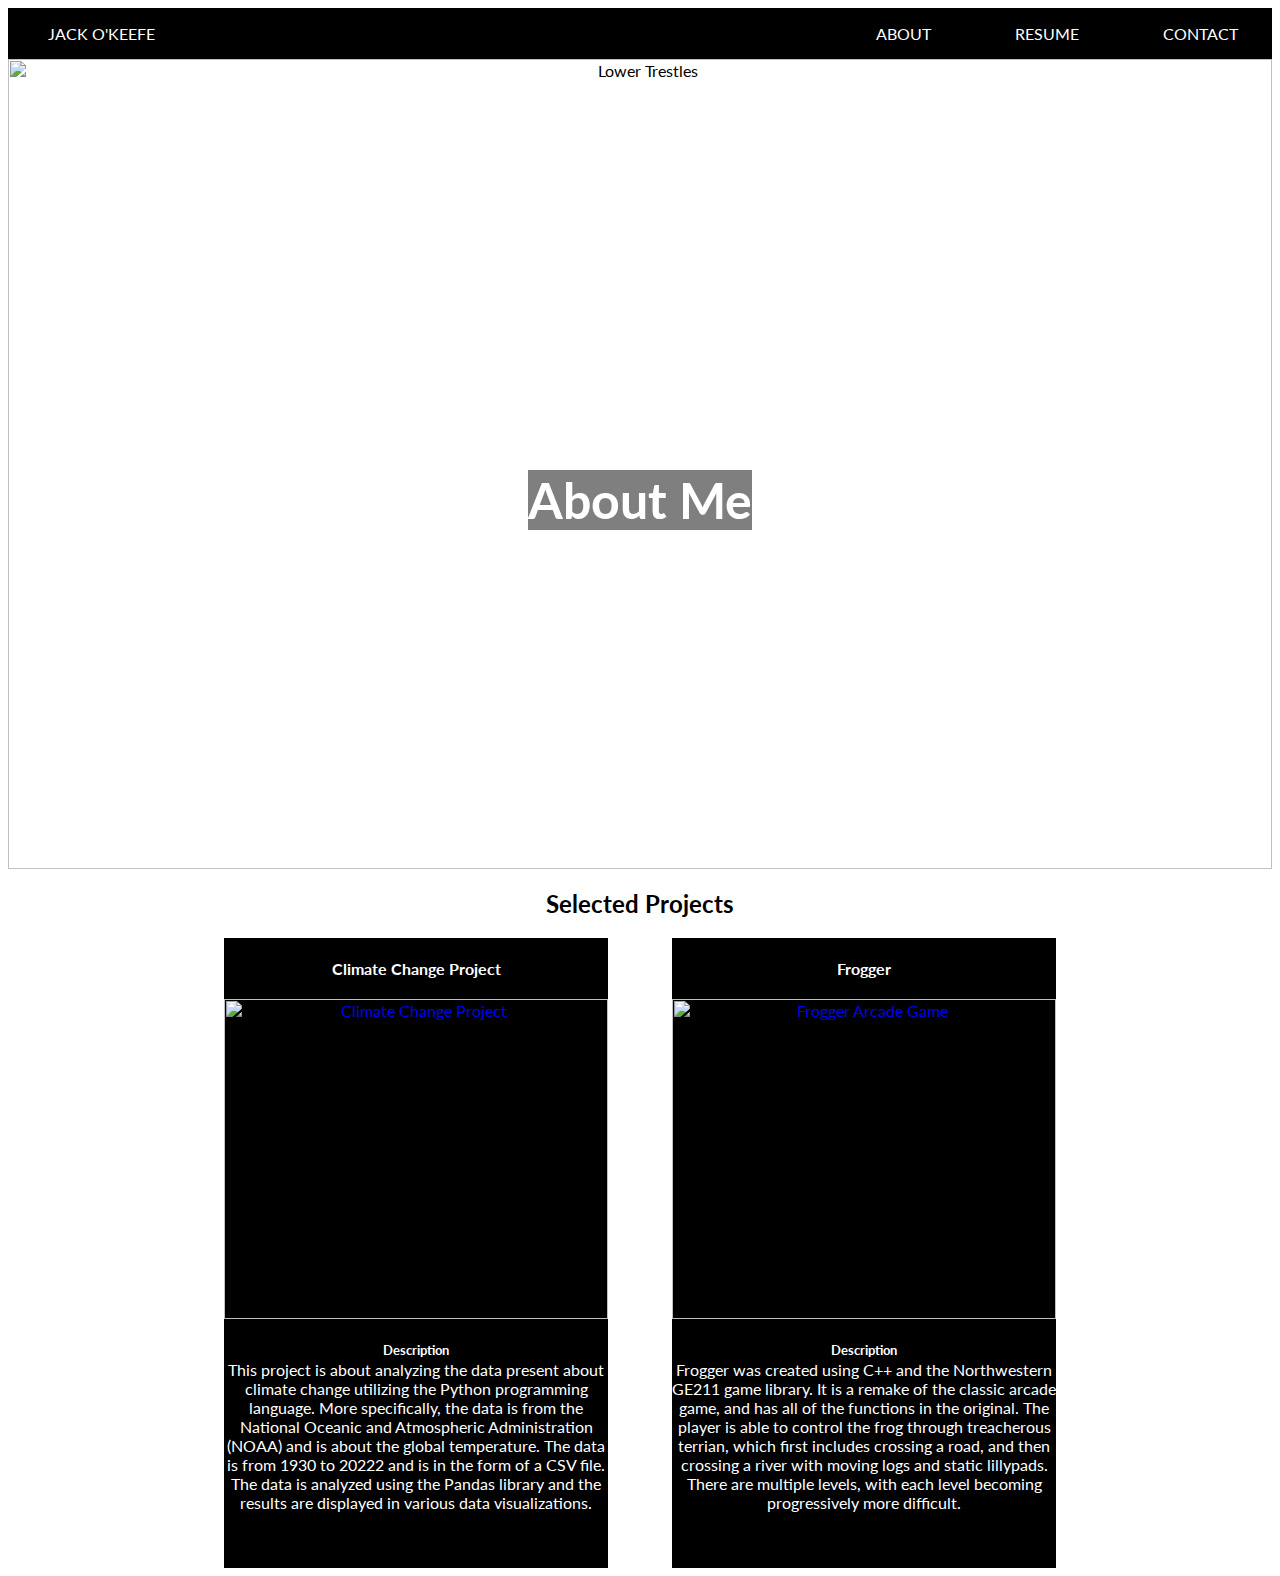
==== index.html @ 25af5c86 "Initial commit" ====
<html lang="en">
    <head>
        <title>Jack O'Keefe</title>
        <meta charset="utf-8">
        <link rel="stylesheet" type="text/css" href="styles.css"/>
        <link href='http://fonts.googleapis.com/css?family=Lato:400,700' rel='stylesheet' type='text/css'>
    </head>
    <body>
        <nav class="navbar">
            <ul><li><a href = "index.html">Jack O'Keefe</a></li></ul>
            <ul>
                <li class="right"><a href = "about.html">About</a></li>
                <li class="right"><a href = "images/resume.pdf">Resume</a></li>
                <li class="right"><a href = "contact.html">Contact</a></li>j
            </ul>
        </nav>
        <div class = "image">
            <img src= images/Lowers.jpeg alt="Lower Trestles">
            <a href = "about.html"><h3>About Me</h3></a>
        </div>
        <div class = "project-header">
            <h2>Selected Projects</h2>
        </div>
            <div class="projects">
                <div class="project">
                    <h4> Climate Change Project </h4>
                    <a href = "https://docs.google.com/presentation/d/1eauvelR5HFO0MG8zgWp990bf1jIyBkOFzMGi9syYFVw/edit?usp=sharing">
                    <img src = images/climate-change.png alt="Climate Change Project">
                    </a>
                    <h5> Description </h5>
                    <p> This project is about analyzing the data present about climate change utilizing the 
                        Python programming language. More specifically, the data is from the National Oceanic and Atmospheric Administration (NOAA) and is 
                        about the global temperature. The data is from 1930 to 20222 and is in the form of a CSV file. The data is analyzed using the Pandas
                        library and the results are displayed in various data visualizations. 
                    </p>
                </div>
                <div class="project">
                    <h4> Frogger </h4>
                    <a href = "https://github.com/jackokeefe11/Frogger-Final-">
                    <img src = images/frogger.png alt="Frogger Arcade Game">
                    </a>
                    <h5> Description </h5>
                    <p> Frogger was created using C++ and the Northwestern GE211 game library. 
                        It is a remake of the classic arcade game, and has all of the functions in the original.
                        The player is able to control the frog through treacherous terrian, which first includes crossing a road, 
                        and then crossing a river with moving logs and static lillypads. There are multiple levels, with each level becoming 
                        progressively more difficult.
                    </p>
                </div>
            </div>
    </body>
</html>
---- styles.css ----
body {
    font-family: lato, sans-serif;
}
.navbar {
    display: flex; 
    justify-content: flex-end;
    justify-content: space-between;
    background-color: #000000;
}

nav ul {
    list-style: none;
}

.right {
    display: inline-block;
    margin-left: 50px; 
    margin-right: 30px; 
}

nav a {
    color: #ffffff;
    text-decoration: none;
    text-transform: uppercase;
}

nav a:hover {
    color: lightblue;
}

.image {
    display: flex;
    justify-content: center;
    align-items: center;
    text-align: center; 
    height: 90vh; 
}

.image img {
    width: 100%;
    height: 100%;
    object-fit: cover;
}

.image h3 {
    position: absolute;
    top: 50%;
    left: 50%;
    transform: translate(-50%, -50%);
    color: #ffffff;
    font-size: 50px;
    background-color: rgba(0, 0, 0, 0.5);
}

.image h3:hover {
    color: lightblue;
}

.project-header {
    display: flex;
    justify-content: center;
    text-align: center; 
}

.projects {
    display: flex;
    justify-content: center;
    flex-wrap: wrap;
    color: white; 
}
.project {
    display: flex;
    flex-direction: column;
    text-align: center; 
    margin-right: 2em;
    margin-left: 2em;
    height: 70vh; 
    width: 30vw; 
    background-color: #000000;
}

.project img {
    height: 20em;
    width: 100%;
}

.project p {
    margin-top: -20px;
}

.jack {
    display: flex;
    flex-direction: row; 
}

.about {
    margin-left: 20px;
}

.contact a {
    text-decoration: none;
    color: black; 
}

.contact a:hover {
    color: lightblue;
}

.links a {
    text-decoration: none;
    color: black; 
    font-size: 200px; 
}
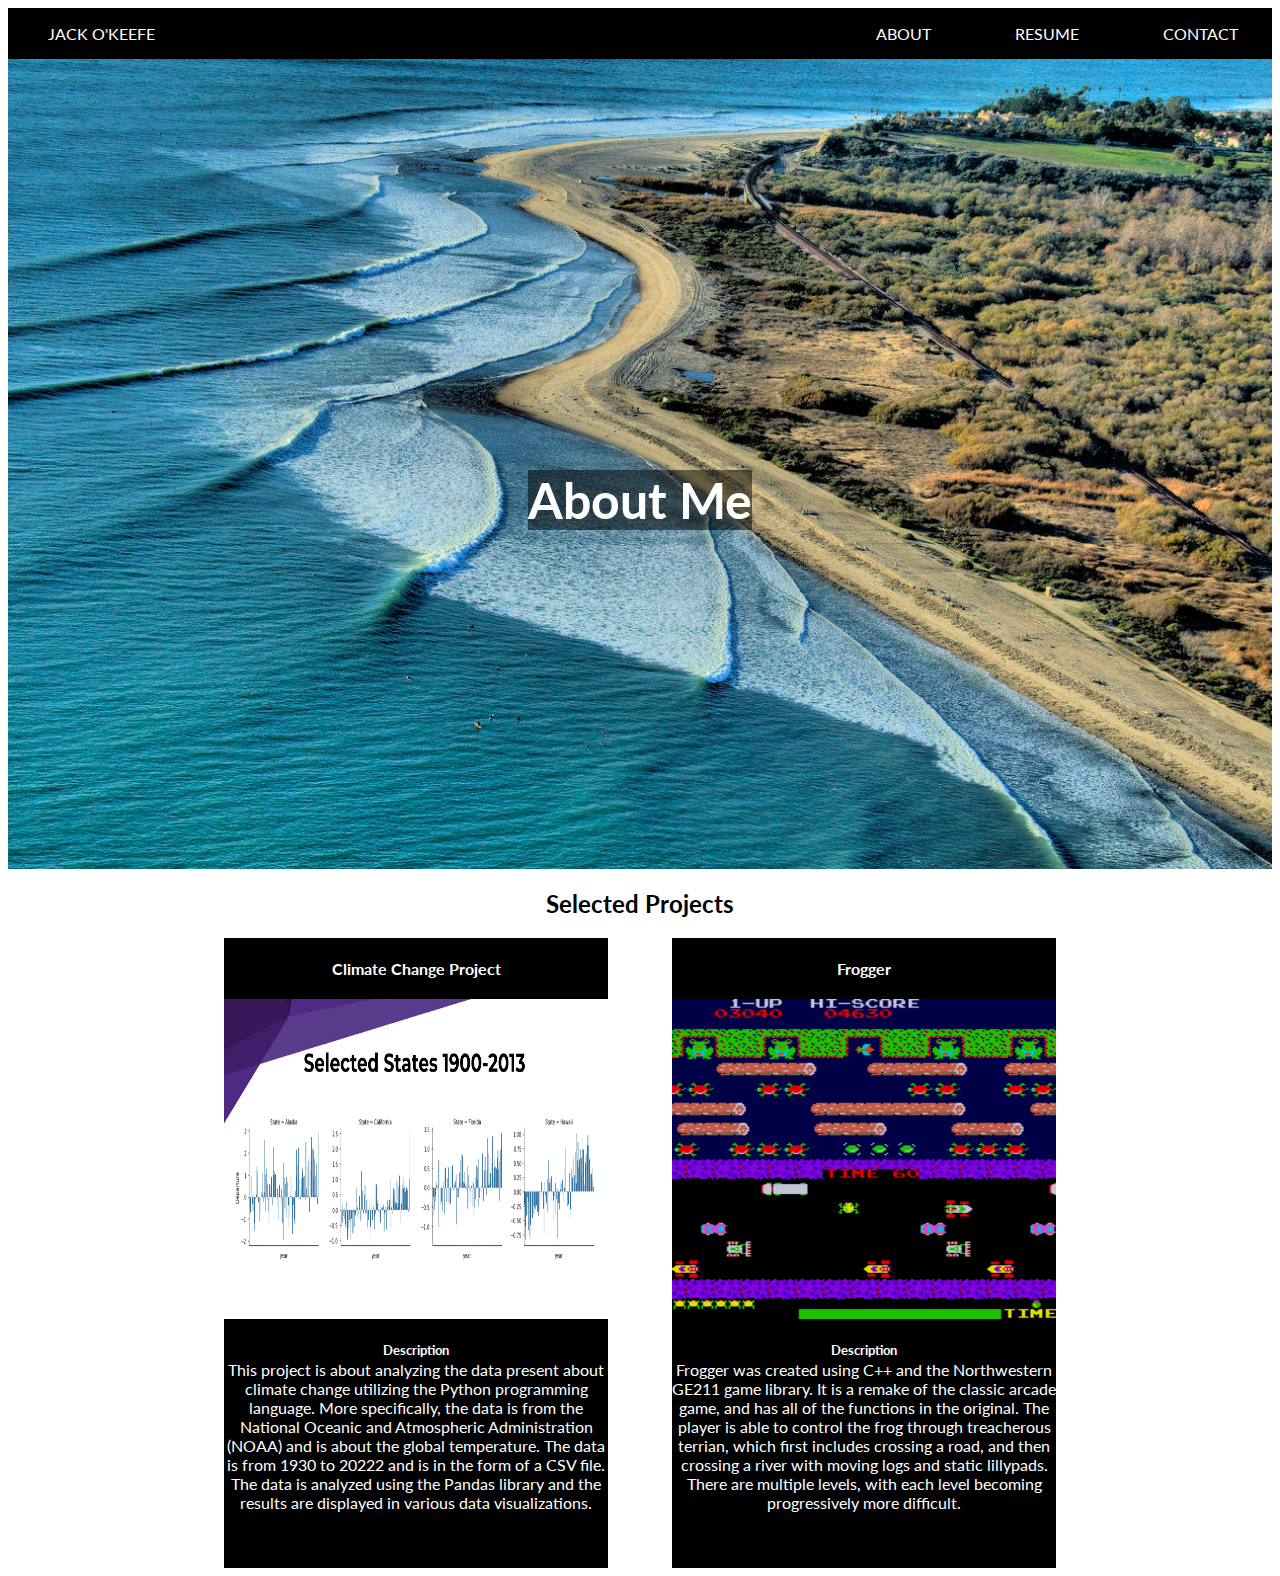
==== commit a87f760a: "Add files via upload" ====
--- a/index.html
+++ b/index.html
@@ -7,11 +7,11 @@
     </head>
     <body>
         <nav class="navbar">
-            <ul><li><a href = "index.html">Jack O'Keefe</a></li></ul>
+            <ul><li><a href = "index.html" alt = "home">Jack O'Keefe</a></li></ul>
             <ul>
-                <li class="right"><a href = "about.html">About</a></li>
-                <li class="right"><a href = "images/resume.pdf">Resume</a></li>
-                <li class="right"><a href = "contact.html">Contact</a></li>j
+                <li class="right"><a href = "about.html" alt = "about">About</a></li>
+                <li class="right"><a href = "images/resume.pdf" alt = "resume">Resume</a></li>
+                <li class="right"><a href = "contact.html" alt = "contact">Contact</a></li>j
             </ul>
         </nav>
         <div class = "image">
